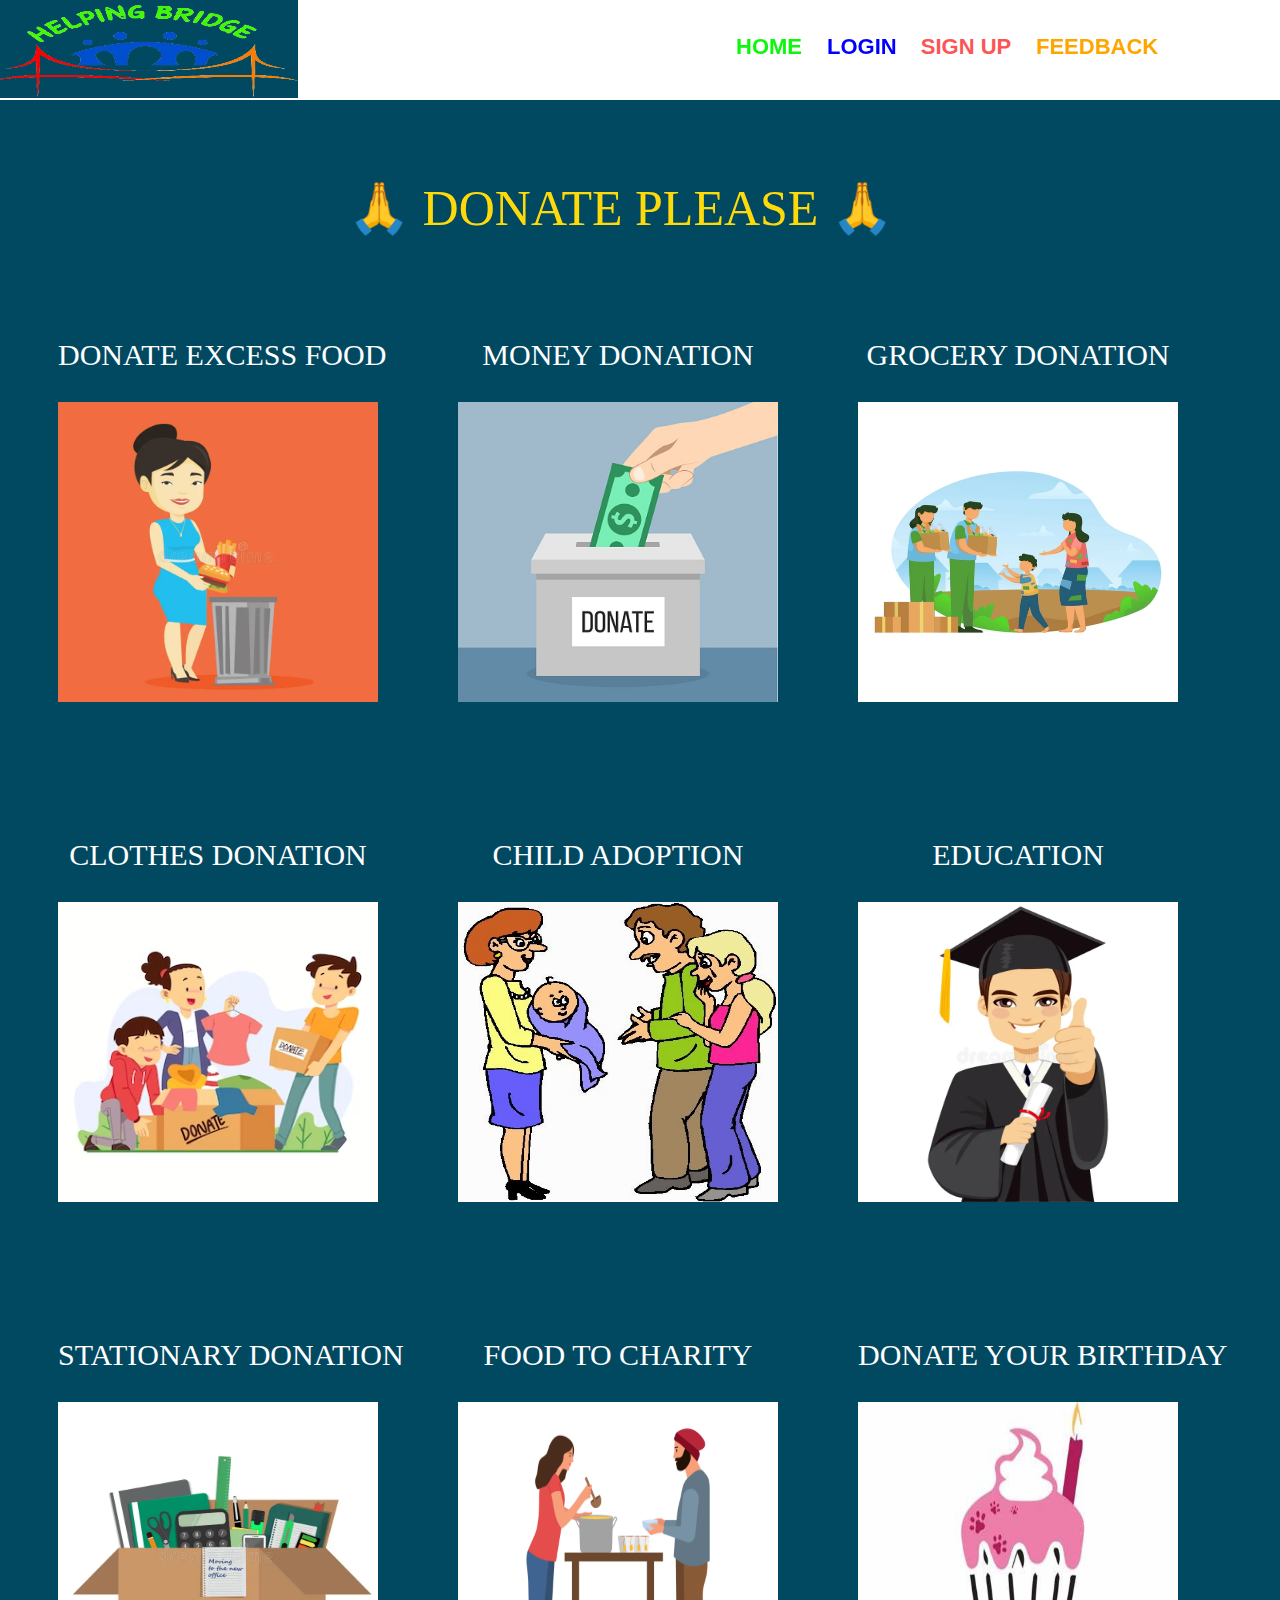
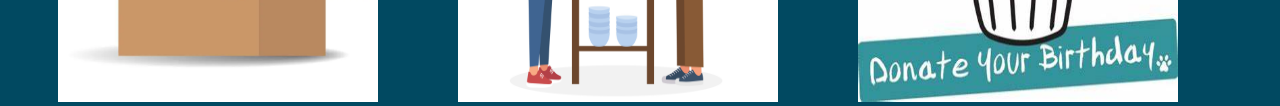
==== donate.html @ 97db0cb7 "Add files via upload" ====
<!DOCTYPE html>
<html lang="en" style="background-color: rgb(1, 73, 97);">
<head>
    <meta charset="UTF-8">
    <meta name="viewport" content="width=device-width, initial-scale=1.0">
    <title>Document</title>
   
    <style>
       .hod{
    position:absolute;
    margin-top:140px;
    margin-left: -13px;
    margin-right: 5px;
   text-align:center;
    color:ivory;
    font-size: 20px;
    background-color:rgb(1, 73, 97);
    width:1221px;
    font-size: 50px;
    font-family:fantasy;
    z-index: 100;
    line-height:20px;
}
.donateplease{
    margin-left: 30px;
  
    color:rgb(255, 218, 10);
}


.donfood{
    position:absolute;
    margin-top: 300px;
    margin-left:50px;
   

}
.donfood p{
    font-size: 30px;
    font-family:fantasy;
    text-align: center;
    color:white;
}    
.money{
    position:absolute;
    margin-top: 300px;
    z-index: 100;

    margin-left:450px;
}
.money p{
    font-size: 30px;
    font-family:fantasy;
    text-align: center;
    color:white;
}
.grocery{
    position:absolute;
    margin-top:300px;
    margin-left: 850px;

    z-index: 100;

}
.grocery p{
    font-size: 30px;
    font-family:fantasy;
    text-align: center;
    color:white;
    
    z-index: 10000;
}
.clothes{
    position:absolute;
 
    z-index: 100;
    margin-top:800px;
    margin-left: 50px;
}
.clothes p{
font-size: 30px;
font-family:fantasy;
text-align: center;
color:white;
}
.child{
    position:absolute;
    margin-top: 800px;
    margin-left:450px;
   

}
.child p{
    font-size: 30px;
    font-family:fantasy;
    text-align: center;
    color:white;
}    
.education{
    position:absolute;
    margin-top: 800px;
    z-index: 100;

    margin-left:850px;
}
.education p{
    font-size: 30px;
    font-family:fantasy;
    text-align: center;
    color:white;
}
.stationary{
    position:absolute;
    margin-top:1300px;
    margin-left: 50px;

    z-index: 10000;

}
.stationary p{
    font-size: 30px;
    font-family:fantasy;
    text-align: center;
    color:white;
    
    z-index: 10000;
}
.charity{
    position:absolute;
 
    z-index: 100;
    margin-top:1300px;
    margin-left: 450px;
}
.charity p{
font-size: 30px;
font-family:fantasy;
text-align: center;
color:white;
}
.birthday{
    position:absolute;
 
    z-index: 100;
    margin-top:1300px;
    margin-left: 850px;
}
.birthday p{
font-size: 30px;
font-family:fantasy;
text-align: center;
color:white;
}

.header{  
    z-index:1000;
  margin-top: -8px;
  margin-left: -10px;
  height: 100px;
  width:1500px;
  background-color: white;
  position: fixed;
  border:0px;

}
.logo{    z-index:1000;
  margin-top: -2px;
  margin-left: -10px;
  height: 100px;
  background-color: rgb(1, 73, 97);;
  position: fixed;
 width:310px;
}
.homebutton{  position:fixed;
  width:40px;
  background-color:white;
 border: 0px;
 border-style: none;
 margin-left:730px;
 margin-top:20px;
 font-size: 22px;
  COLOR:rgb(12, 247, 12);
}
.aboutusbutton{ 
  position:fixed;
  width:120px;
  height:20px;
  background-color:white;
 border: 0px;
 margin-left:430px;
 margin-top:20px;
  font-size: 19.5px;
  COLOR:blue;
}
.activitiesbutton{ 
  position:fixed;
  width:90px;
 background-color:white;
 border: 0px;
 margin-left:535px;
 margin-top:20px;
  font-size:19.5px;
  COLOR:rgb(252, 85, 85);
}
.mediabutton{ 
  position:fixed;
  width:45px;

  background-color:white;
 border: 0px;
 margin-left:640px;
 margin-top:21px;
  font-size: 26px;
  COLOR:orange;
}
.contactbutton{ 
  position:fixed;
  width:65px;

  background-color:white;
 border: 0px;
 margin-left:700px;
 margin-top:21px;
  font-size: 19.5px;
  COLOR:rgb(0, 255, 13);
}


.loginbutton{ 
  position:fixed;
  width:50px;

  background-color:white;
 border: 0px;
 margin-left:801px;
 margin-top:20px;
  font-size:22px;
  COLOR:blue;
}
.loginbasic{
  height:300px;
  width:400px;
margin-left:30%;
  margin-top:8%;
  position:fixed;

  color:white;
  
  text-align: center;
  
}
.loginback{
 
  text-align:center;
    float: inherit;
   font-size: 20px;
   width: 500px;
  
}


.loginbackback{
  border-width: 0px;
  color:white;
}

.logbut{
    width:100px;
    height:30px;
    background-color: rgb(129, 221, 252);
    color:black;
  }


.signupbutton{ 
  position:fixed;
  width:100px;

  background-color:white;
  color:rgb(252, 85, 85);

  border:0px;
font-size: 22px;
  margin-left:870px;
  margin-top:20px;
}
.signupbasic{
  height:400px;
  width:500px;
margin-left:30%;
  margin-top:8%;
  position:fixed;


  color:white;
  text-align: center;

}

.signupback{
 
  text-align:center;
    float: inherit;
   font-size: 19.5px;
   width: 500px;
  
}
.signupbackback{
   border-width: 0px;
   color:white;
}
.signbut{
    width:100px;
    height:30px;
    background-color: rgb(129, 221, 252);
    color:black;
  }
.feedbackbutton{ 
  position:fixed;
  width:90px;
  
  background-color:white;
  color:orange;
  margin-left:970px;
  border:0px;
  font-size: 22px;
  margin-top:20px;
}

















    </style>
</head>

<body>
    <div class="header">
 

    
        <img class="logo" src="./logoorg.png" alt="Mother_Teresa" width="300px" height="100px"/>
       
        <a href="./index.html"><button><h1 class="homebutton">HOME</h1></button></a>
     
            <a href="./login.html"><button><h1 class="loginbutton">LOGIN</h1></button></a>
            
            <a href="./signup.html"><button><h1 class="signupbutton">SIGN UP</h1></button></a>
            <a href="feedback.html"><button><h1 class="feedbackbutton">FEEDBACK</h1></button></a>
    
        </div>
    
<div class="hod">
    <p class="donateplease">  🙏 DONATE    PLEASE  🙏</p>
</div>
<div class="donatedown">
    <div class="donfood">
        <p>DONATE EXCESS FOOD</p>
        <a href="./clothes.html"><img src="./donateexcess.webp" width="320px" height="300px"/></a>
    </div>
  
    <div class="money">
      <p>MONEY DONATION</p>
      <a href="./money.html"><img src="./donate-money-drawn.jpg" width="320px" height="300px"/></a>
    </div>
    <div class="grocery">
        <p>GROCERY DONATION</p>
        <a href="./grocery.html"><img src="./donate-grocery-dawn.webp" width="320px" height="300px"/></a>
    </div>
      <div class="clothes">
        <p>CLOTHES DONATION</p>
        <a href="./clothes.html"><img src="./donate-clothing-drawn.avif" width="320px" height="300px"/></a>
    </div>
    <div class="child">
        <p>CHILD ADOPTION</p>
        <a href="./adopt.html"><img src="./adopt.jpg" width="320px" height="300px"/></a>
        
    </div>
    <div class="education">
      <p>EDUCATION</p>
      <a href="./education.html"><img src="./education.webp" width="320px" height="300px"/></a>
    </div>
    <div class="stationary">
        <p>STATIONARY DONATION</p>
        <a href="./stationary.html"><img src="./stationary.webp" width="320px" height="300px"/></a>
    </div>
    <div class="charity">
        <p>FOOD TO CHARITY</p>
        <a href="./foodtocharity.html"><img src="./foodtocharity.jpg" width="320px" height="300px"/></a>
        
    </div>
    <div class="birthday">
        <p>DONATE YOUR BIRTHDAY</p>
        <a href="./birthday.html"><img src="./donatebir.jpeg" width="320px" height="300px"/></a>
        
    </div>
   </div>
</body>
</html>
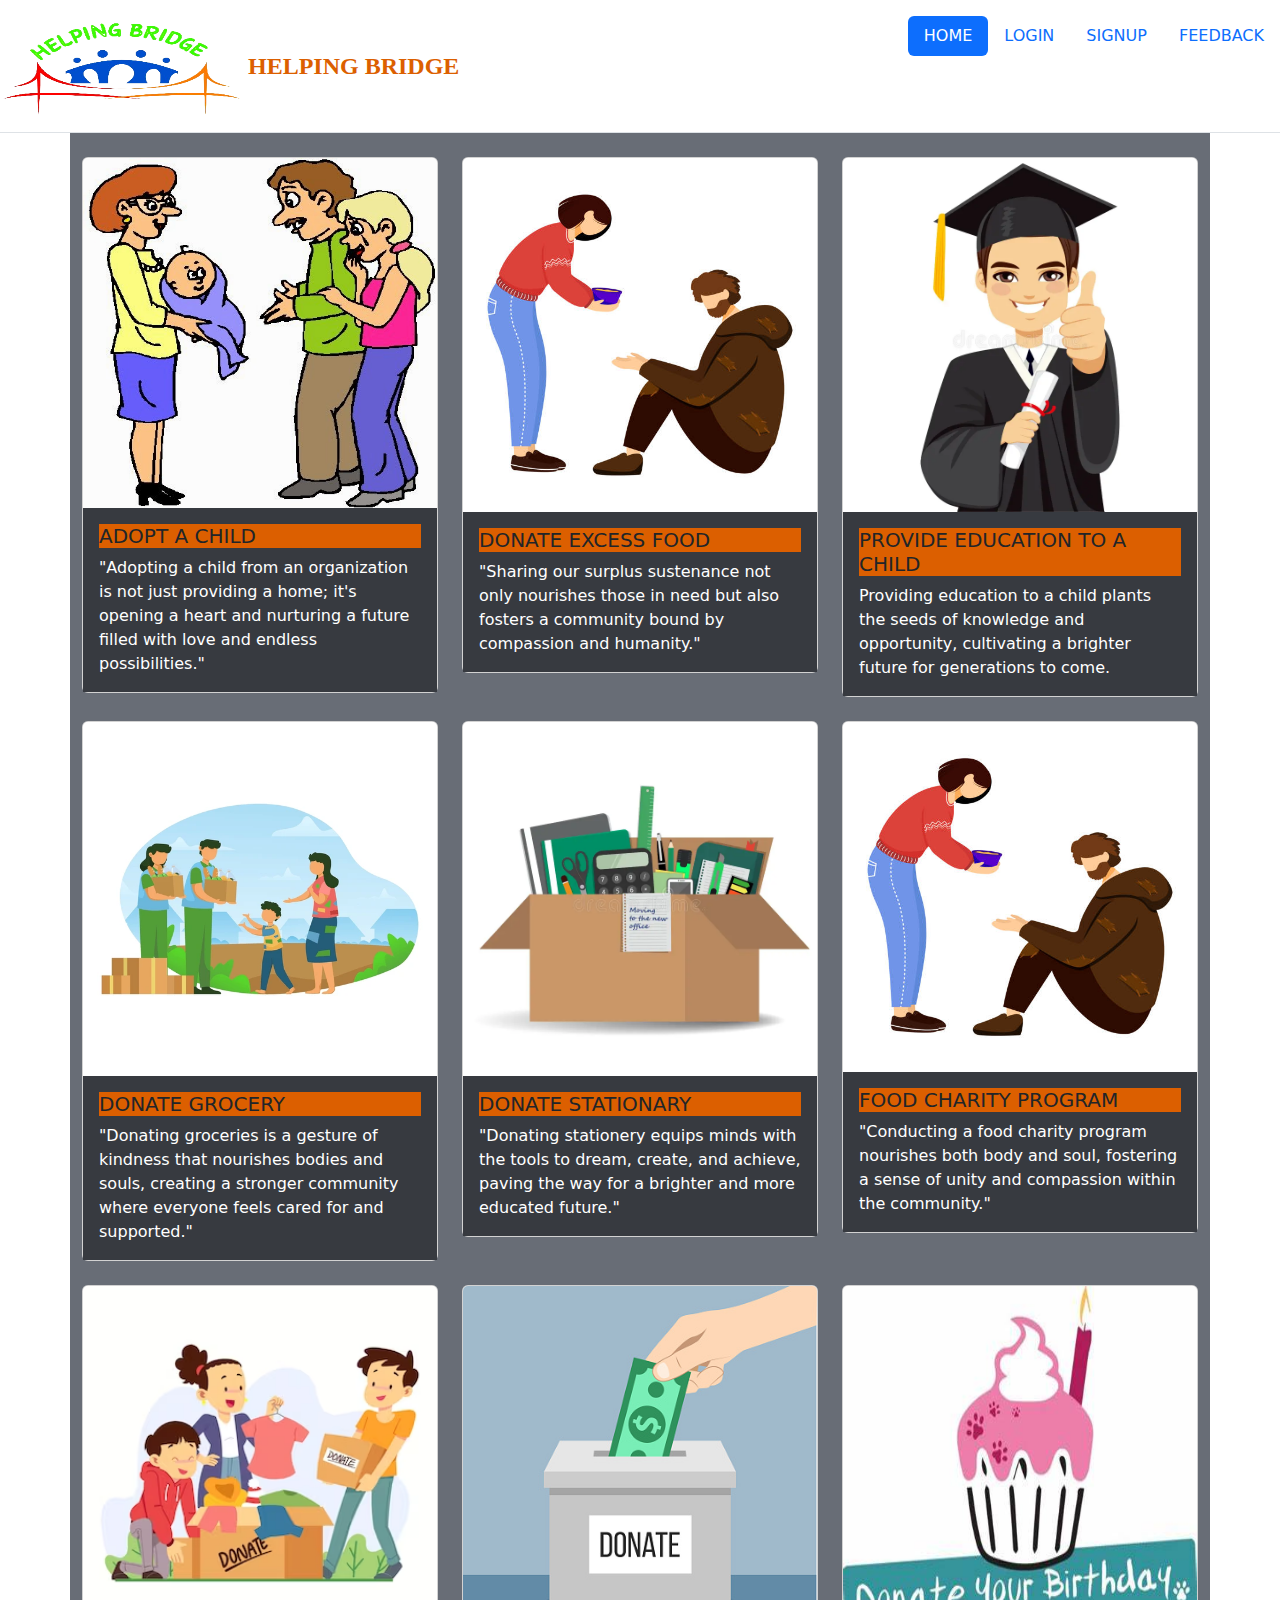
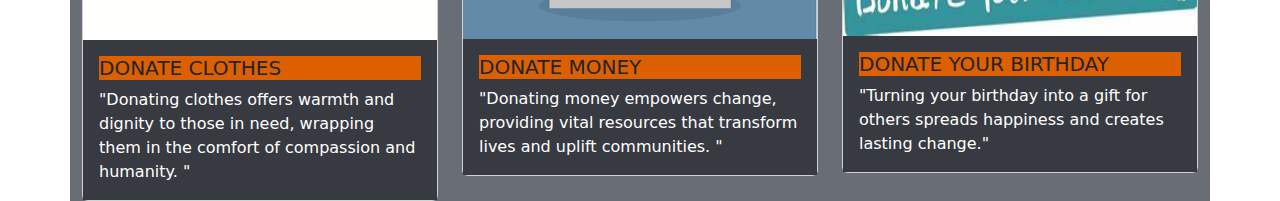
==== commit 9fac8852: "changes" ====
--- a/donate.html
+++ b/donate.html
@@ -5,407 +5,247 @@
     <meta name="viewport" content="width=device-width, initial-scale=1.0">
     <title>Document</title>
    
-    <style>
-       .hod{
-    position:absolute;
-    margin-top:140px;
-    margin-left: -13px;
-    margin-right: 5px;
-   text-align:center;
-    color:ivory;
-    font-size: 20px;
-    background-color:rgb(1, 73, 97);
-    width:1221px;
-    font-size: 50px;
-    font-family:fantasy;
-    z-index: 100;
-    line-height:20px;
-}
-.donateplease{
-    margin-left: 30px;
-  
-    color:rgb(255, 218, 10);
-}
-
-
-.donfood{
-    position:absolute;
-    margin-top: 300px;
-    margin-left:50px;
+    <style>.my-name{
+      font-family: 'Lucida Sans', 'Lucida Sans Regular', 'Lucida Grande', 'Lucida Sans Unicode', Geneva, Verdana, sans-serif;
+      color:#DC5F00;
+    }
+    #pic-back{
+      text-align: left;
+      justify-content: left;
+      width:800px;
+      border-style: ridge;
+      
+      border-width: 2px;
+    }
+    .card-title1{
+         color:black;
+         font-weight: bolder;
+    }
+    .card-body1{
+      background-color: #EEEEEE;
+      text-align:center;
+    }
+    .my-intro{
+    
+      
+        text-align:start;
+      font-family:'Segoe UI', Tahoma, Geneva, Verdana, sans-serif;}
+    #my-pic{
+      background-color: #d1d3d8;
+      color: #373A40;
+      border-width:2px;
+      border-style: ridge;
+      border-color:black;
+    }
+    
+    .join{
+      font-family:cursive;
+      color:darkslateblue;
+    }
+    
+    #helping-bridge{
+        
+     
+    font-family:lilita one;
+    
+       font-weight: bolder;
+        color:#DC5F00;
+       
+      
+        text-align: center;
+    }
+    
+    .donate{
+        text-align: center;
+        color:rgb(133, 245, 248);
+        font-family:lilita one;
+        background-color: rgb(9, 76, 96);
+    }
+    .container{
+        background-color:#686D76;
+    }
+    .card-body{
+        background-color:#373A40;
+       
+      }
+     
+    .card-title{
+       background-color:#DC5F00;
+      color:white;
+    }
+    .card-text{
+      color:white;
+    }
+    .container-fluid{
+      background-color:EEEEEE;
+    }
+    
+    
+    
+    .loginbasic{
+      height:300px;
+      width:400px;
+    margin-left:30%;
+      margin-top:8%;
+      position:fixed;
+    
+      color:white;
+      
+      text-align: center;
+      
+    }
+    .loginback{
+     
+      text-align:center;
+        float: inherit;
+       font-size: 20px;
+       width: 500px;
+      
+    }
+    
+    
+    .loginbackback{
+      border-width: 0px;
+      color:white;
+    }
+    
+    
+    
+    
+    .signupbasic{
+      height:400px;
+      width:500px;
+    margin-left:30%;
+      margin-top:8%;
+      position:fixed;
+    
+    
+      color:white;
+      text-align: center;
+    
+    }
+    
+    .signupback{
+     
+      text-align:center;
+        float: inherit;
+       font-size: 20px;
+       width: 500px;
+      
+    }
+    .signupbackback{
+       border-width: 0px;
+       color:white;
+    }
+    </style>
+    <link href="https://cdn.jsdelivr.net/npm/bootstrap@5.3.3/dist/css/bootstrap.min.css" rel="stylesheet" integrity="sha384-QWTKZyjpPEjISv5WaRU9OFeRpok6YctnYmDr5pNlyT2bRjXh0JMhjY6hW+ALEwIH" crossorigin="anonymous">
    
-
-}
-.donfood p{
-    font-size: 30px;
-    font-family:fantasy;
-    text-align: center;
-    color:white;
-}    
-.money{
-    position:absolute;
-    margin-top: 300px;
-    z-index: 100;
-
-    margin-left:450px;
-}
-.money p{
-    font-size: 30px;
-    font-family:fantasy;
-    text-align: center;
-    color:white;
-}
-.grocery{
-    position:absolute;
-    margin-top:300px;
-    margin-left: 850px;
-
-    z-index: 100;
-
-}
-.grocery p{
-    font-size: 30px;
-    font-family:fantasy;
-    text-align: center;
-    color:white;
-    
-    z-index: 10000;
-}
-.clothes{
-    position:absolute;
- 
-    z-index: 100;
-    margin-top:800px;
-    margin-left: 50px;
-}
-.clothes p{
-font-size: 30px;
-font-family:fantasy;
-text-align: center;
-color:white;
-}
-.child{
-    position:absolute;
-    margin-top: 800px;
-    margin-left:450px;
-   
-
-}
-.child p{
-    font-size: 30px;
-    font-family:fantasy;
-    text-align: center;
-    color:white;
-}    
-.education{
-    position:absolute;
-    margin-top: 800px;
-    z-index: 100;
-
-    margin-left:850px;
-}
-.education p{
-    font-size: 30px;
-    font-family:fantasy;
-    text-align: center;
-    color:white;
-}
-.stationary{
-    position:absolute;
-    margin-top:1300px;
-    margin-left: 50px;
-
-    z-index: 10000;
-
-}
-.stationary p{
-    font-size: 30px;
-    font-family:fantasy;
-    text-align: center;
-    color:white;
-    
-    z-index: 10000;
-}
-.charity{
-    position:absolute;
- 
-    z-index: 100;
-    margin-top:1300px;
-    margin-left: 450px;
-}
-.charity p{
-font-size: 30px;
-font-family:fantasy;
-text-align: center;
-color:white;
-}
-.birthday{
-    position:absolute;
- 
-    z-index: 100;
-    margin-top:1300px;
-    margin-left: 850px;
-}
-.birthday p{
-font-size: 30px;
-font-family:fantasy;
-text-align: center;
-color:white;
-}
-
-.header{  
-    z-index:1000;
-  margin-top: -8px;
-  margin-left: -10px;
-  height: 100px;
-  width:1500px;
-  background-color: white;
-  position: fixed;
-  border:0px;
-
-}
-.logo{    z-index:1000;
-  margin-top: -2px;
-  margin-left: -10px;
-  height: 100px;
-  background-color: rgb(1, 73, 97);;
-  position: fixed;
- width:310px;
-}
-.homebutton{  position:fixed;
-  width:40px;
-  background-color:white;
- border: 0px;
- border-style: none;
- margin-left:730px;
- margin-top:20px;
- font-size: 22px;
-  COLOR:rgb(12, 247, 12);
-}
-.aboutusbutton{ 
-  position:fixed;
-  width:120px;
-  height:20px;
-  background-color:white;
- border: 0px;
- margin-left:430px;
- margin-top:20px;
-  font-size: 19.5px;
-  COLOR:blue;
-}
-.activitiesbutton{ 
-  position:fixed;
-  width:90px;
- background-color:white;
- border: 0px;
- margin-left:535px;
- margin-top:20px;
-  font-size:19.5px;
-  COLOR:rgb(252, 85, 85);
-}
-.mediabutton{ 
-  position:fixed;
-  width:45px;
-
-  background-color:white;
- border: 0px;
- margin-left:640px;
- margin-top:21px;
-  font-size: 26px;
-  COLOR:orange;
-}
-.contactbutton{ 
-  position:fixed;
-  width:65px;
-
-  background-color:white;
- border: 0px;
- margin-left:700px;
- margin-top:21px;
-  font-size: 19.5px;
-  COLOR:rgb(0, 255, 13);
-}
-
-
-.loginbutton{ 
-  position:fixed;
-  width:50px;
-
-  background-color:white;
- border: 0px;
- margin-left:801px;
- margin-top:20px;
-  font-size:22px;
-  COLOR:blue;
-}
-.loginbasic{
-  height:300px;
-  width:400px;
-margin-left:30%;
-  margin-top:8%;
-  position:fixed;
-
-  color:white;
-  
-  text-align: center;
-  
-}
-.loginback{
- 
-  text-align:center;
-    float: inherit;
-   font-size: 20px;
-   width: 500px;
-  
-}
-
-
-.loginbackback{
-  border-width: 0px;
-  color:white;
-}
-
-.logbut{
-    width:100px;
-    height:30px;
-    background-color: rgb(129, 221, 252);
-    color:black;
-  }
-
-
-.signupbutton{ 
-  position:fixed;
-  width:100px;
-
-  background-color:white;
-  color:rgb(252, 85, 85);
-
-  border:0px;
-font-size: 22px;
-  margin-left:870px;
-  margin-top:20px;
-}
-.signupbasic{
-  height:400px;
-  width:500px;
-margin-left:30%;
-  margin-top:8%;
-  position:fixed;
-
-
-  color:white;
-  text-align: center;
-
-}
-
-.signupback{
- 
-  text-align:center;
-    float: inherit;
-   font-size: 19.5px;
-   width: 500px;
-  
-}
-.signupbackback{
-   border-width: 0px;
-   color:white;
-}
-.signbut{
-    width:100px;
-    height:30px;
-    background-color: rgb(129, 221, 252);
-    color:black;
-  }
-.feedbackbutton{ 
-  position:fixed;
-  width:90px;
-  
-  background-color:white;
-  color:orange;
-  margin-left:970px;
-  border:0px;
-  font-size: 22px;
-  margin-top:20px;
-}
-
-
-
-
-
-
-
-
-
-
-
-
-
-
-
-
-
-    </style>
+    
 </head>
 
 <body>
-    <div class="header">
- 
+  <header class="d-flex flex-wrap justify-content-center py-3 mb-4 border-bottom">
+    <a href="/" class="d-flex align-items-center mb-3 mb-md-0 me-md-auto link-body-emphasis text-decoration-none">
+      <img src="logoorg.png" class="bi me-2" width="240px" height="100px"/>
+      <span class="fs-4" id="helping-bridge">HELPING BRIDGE</span>
+    </a>
 
-    
-        <img class="logo" src="./logoorg.png" alt="Mother_Teresa" width="300px" height="100px"/>
-       
-        <a href="./index.html"><button><h1 class="homebutton">HOME</h1></button></a>
-     
-            <a href="./login.html"><button><h1 class="loginbutton">LOGIN</h1></button></a>
-            
-            <a href="./signup.html"><button><h1 class="signupbutton">SIGN UP</h1></button></a>
-            <a href="feedback.html"><button><h1 class="feedbackbutton">FEEDBACK</h1></button></a>
-    
-        </div>
-    
-<div class="hod">
-    <p class="donateplease">  🙏 DONATE    PLEASE  🙏</p>
-</div>
-<div class="donatedown">
-    <div class="donfood">
-        <p>DONATE EXCESS FOOD</p>
-        <a href="./clothes.html"><img src="./donateexcess.webp" width="320px" height="300px"/></a>
-    </div>
+    <ul class="nav nav-pills">
+      
+      <li class="nav-item"><a href="index.html" class="nav-link active" aria-current="page">HOME</a></li>
+      <li class="nav-item"><a href="login.html" class="nav-link">LOGIN</a></li>
+      <li class="nav-item"><a href="signup.html" class="nav-link">SIGNUP</a></li>
+      <li class="nav-item"><a href="feedback.html" class="nav-link">FEEDBACK</a></li>
+         </ul>
+  </header>
   
-    <div class="money">
-      <p>MONEY DONATION</p>
-      <a href="./money.html"><img src="./donate-money-drawn.jpg" width="320px" height="300px"/></a>
-    </div>
-    <div class="grocery">
-        <p>GROCERY DONATION</p>
-        <a href="./grocery.html"><img src="./donate-grocery-dawn.webp" width="320px" height="300px"/></a>
-    </div>
-      <div class="clothes">
-        <p>CLOTHES DONATION</p>
-        <a href="./clothes.html"><img src="./donate-clothing-drawn.avif" width="320px" height="300px"/></a>
-    </div>
-    <div class="child">
-        <p>CHILD ADOPTION</p>
-        <a href="./adopt.html"><img src="./adopt.jpg" width="320px" height="300px"/></a>
-        
-    </div>
-    <div class="education">
-      <p>EDUCATION</p>
-      <a href="./education.html"><img src="./education.webp" width="320px" height="300px"/></a>
-    </div>
-    <div class="stationary">
-        <p>STATIONARY DONATION</p>
-        <a href="./stationary.html"><img src="./stationary.webp" width="320px" height="300px"/></a>
-    </div>
-    <div class="charity">
-        <p>FOOD TO CHARITY</p>
-        <a href="./foodtocharity.html"><img src="./foodtocharity.jpg" width="320px" height="300px"/></a>
-        
-    </div>
-    <div class="birthday">
-        <p>DONATE YOUR BIRTHDAY</p>
-        <a href="./birthday.html"><img src="./donatebir.jpeg" width="320px" height="300px"/></a>
-        
-    </div>
-   </div>
+  <div class="container">
+    <div class="row row-cols-1 row-cols-md-3 g-4">
+      <div class="col">
+        <div class="card">
+          <img src="adopt.jpg" class="card-img-top" alt="adopt" height="350px">
+          <div class="card-body">
+            <h5 class="card-title">ADOPT A CHILD</h5>
+            <p class="card-text">"Adopting a child from an organization is not just providing a home; it's opening a heart and nurturing a future filled with love and endless possibilities."</p>
+          </div>
+        </div>
+      </div>
+      <div class="col">
+        <div class="card">
+          <img src="foodcharity.jpg" class="card-img-top" alt="donate">
+          <div class="card-body">
+            <h5 class="card-title">DONATE EXCESS FOOD</h5>
+            <p class="card-text">
+              "Sharing our surplus sustenance not only nourishes those in need but also fosters a community bound by compassion and humanity."</p>
+          </div>
+        </div>
+      </div>
+      <div class="col">
+        <div class="card">
+          <img src="education.webp" class="card-img-top" alt="education">
+          <div class="card-body">
+            <h5 class="card-title">PROVIDE EDUCATION TO A CHILD</h5>
+            <p class="card-text">Providing education to a child plants the seeds of knowledge and opportunity, cultivating a brighter future for generations to come.</p>
+          </div>
+        </div>
+      </div>
+      <br> <br>
+      <div class="col">
+          <div class="card">
+            <img src="donate-grocery-dawn.webp" class="card-img-top" alt="grocery">
+            <div class="card-body">
+              <h5 class="card-title">DONATE GROCERY</h5>
+              <p class="card-text">"Donating groceries is a gesture of kindness that nourishes bodies and souls, creating a stronger community where everyone feels cared for and supported."</p>
+            </div>
+          </div>
+        </div> <div class="col">
+          <div class="card">
+            <img src="stationary.webp" class="card-img-top" alt="stationary">
+            <div class="card-body">
+              <h5 class="card-title">DONATE STATIONARY</h5>
+              <p class="card-text">"Donating stationery equips minds with the tools to dream, create, and achieve, paving the way for a brighter and more educated future."</p>
+            </div>
+          </div>
+        </div> <div class="col">
+          <div class="card">
+            <img src="foodcharity.jpg" class="card-img-top" alt="foodtocharity" height="350px">
+            <div class="card-body">
+              <h5 class="card-title">FOOD CHARITY PROGRAM</h5>
+              <p class="card-text">"Conducting a food charity program nourishes both body and soul, fostering a sense of unity and compassion within the community."   </p>
+            </div>
+          </div>
+        </div> 
+        <br> <br><div class="col">
+          <div class="card">
+            <img src="donate-clothing-drawn.avif" class="card-img-top" alt="cloth">
+            <div class="card-body">
+              <h5 class="card-title">DONATE CLOTHES</h5>
+              <p class="card-text">"Donating clothes offers warmth and dignity to those in need, wrapping them in the comfort of compassion and humanity.    "</p>
+            </div>
+          </div>
+        </div>
+        <div class="col">
+          <div class="card">
+            <img src="donate-money-drawn.jpg" class="card-img-top" alt="education">
+            <div class="card-body">
+              <h5 class="card-title">DONATE MONEY</h5>
+              <p class="card-text">
+                  "Donating money empowers change, providing vital resources that transform lives and uplift communities.                          "</p>
+            </div>
+          </div>
+        </div>
+      <div class="col">
+        <div class="card">
+          <img src="donatebir.jpeg" class="card-img-top" alt="birthday" height="350px">
+          <div class="card-body">
+            <h5 class="card-title">DONATE YOUR BIRTHDAY</h5>
+            <p class="card-text">"Turning your birthday into a gift for others spreads happiness and creates lasting change."   </p>
+          </div>
+        </div></div>
+      </div>
+    
+  </div>
+  <script src="https://cdn.jsdelivr.net/npm/bootstrap@5.3.3/dist/js/bootstrap.bundle.min.js" integrity="sha384-YvpcrYf0tY3lHB60NNkmXc5s9fDVZLESaAA55NDzOxhy9GkcIdslK1eN7N6jIeHz" crossorigin="anonymous"></script>  
+
 </body>
 </html>